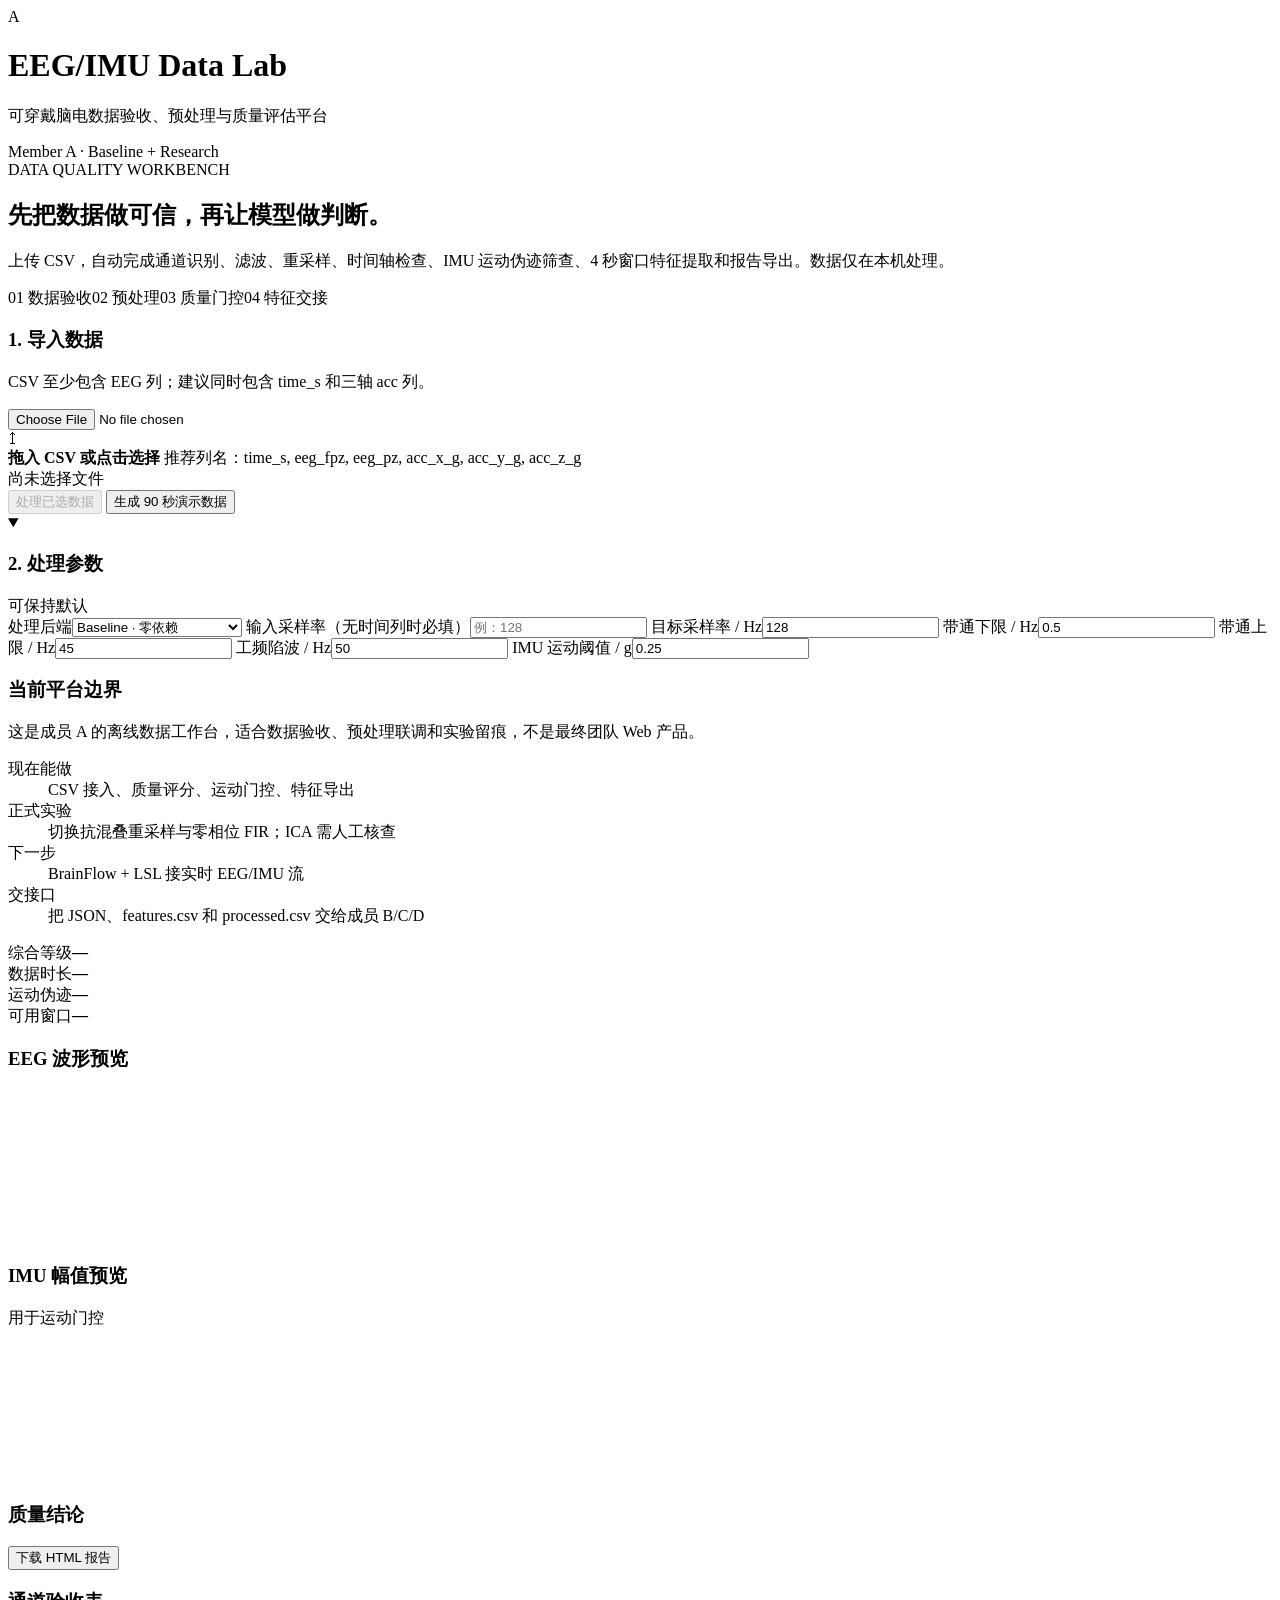
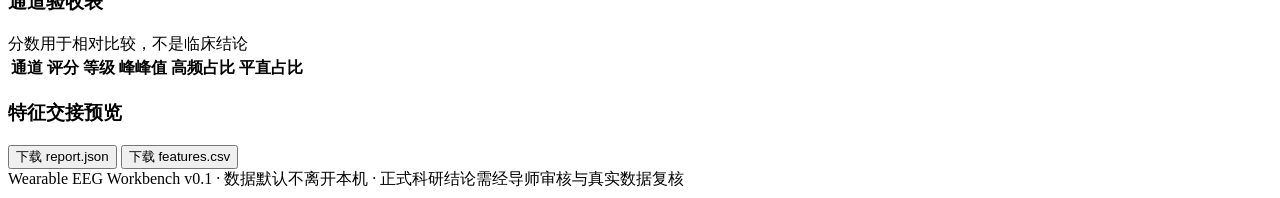
==== web/index.html @ b914ef6c "Initial team EEG workbench and platform" ====
<!doctype html>
<html lang="zh-CN">
<head>
  <meta charset="utf-8">
  <meta name="viewport" content="width=device-width, initial-scale=1">
  <title>EEG/IMU Data Lab</title>
  <link rel="stylesheet" href="/styles.css">
</head>
<body>
  <header class="topbar">
    <div class="brand">
      <div class="brand-mark">A</div>
      <div>
        <h1>EEG/IMU Data Lab</h1>
        <p>可穿戴脑电数据验收、预处理与质量评估平台</p>
      </div>
    </div>
    <div class="scope">Member A · Baseline + Research</div>
  </header>

  <main>
    <section class="hero">
      <div>
        <span class="eyebrow">DATA QUALITY WORKBENCH</span>
        <h2>先把数据做可信，再让模型做判断。</h2>
        <p>上传 CSV，自动完成通道识别、滤波、重采样、时间轴检查、IMU 运动伪迹筛查、4 秒窗口特征提取和报告导出。数据仅在本机处理。</p>
      </div>
      <div class="hero-steps">
        <span>01 数据验收</span><span>02 预处理</span><span>03 质量门控</span><span>04 特征交接</span>
      </div>
    </section>

    <section class="workspace">
      <div class="left-stack">
        <article class="panel">
          <div class="panel-heading">
            <div><h3>1. 导入数据</h3><p>CSV 至少包含 EEG 列；建议同时包含 time_s 和三轴 acc 列。</p></div>
          </div>
          <label class="dropzone" id="dropzone">
            <input type="file" id="fileInput" accept=".csv,text/csv">
            <div class="upload-icon">↥</div>
            <strong>拖入 CSV 或点击选择</strong>
            <span>推荐列名：time_s, eeg_fpz, eeg_pz, acc_x_g, acc_y_g, acc_z_g</span>
          </label>
          <div class="file-meta" id="fileMeta">尚未选择文件</div>
          <div class="button-row">
            <button class="primary" id="processBtn" disabled>处理已选数据</button>
            <button class="secondary" id="demoBtn">生成 90 秒演示数据</button>
          </div>
        </article>

        <article class="panel">
          <details open>
            <summary><h3>2. 处理参数</h3><span>可保持默认</span></summary>
            <div class="form-grid">
              <label>处理后端<select id="backend"><option value="baseline">Baseline · 零依赖</option><option value="research">Research · SciPy + MNE</option></select></label>
              <label>输入采样率（无时间列时必填）<input id="sampleRate" type="number" min="1" placeholder="例：128"></label>
              <label>目标采样率 / Hz<input id="targetRate" type="number" min="1" value="128"></label>
              <label>带通下限 / Hz<input id="lowHz" type="number" min="0" step="0.1" value="0.5"></label>
              <label>带通上限 / Hz<input id="highHz" type="number" min="1" value="45"></label>
              <label>工频陷波 / Hz<input id="notchHz" type="number" min="0" value="50"></label>
              <label>IMU 运动阈值 / g<input id="motionThreshold" type="number" min="0" step="0.05" value="0.25"></label>
            </div>
          </details>
        </article>
      </div>

      <aside class="panel guide">
        <h3>当前平台边界</h3>
        <p>这是成员 A 的离线数据工作台，适合数据验收、预处理联调和实验留痕，不是最终团队 Web 产品。</p>
        <dl>
          <dt>现在能做</dt><dd>CSV 接入、质量评分、运动门控、特征导出</dd>
          <dt>正式实验</dt><dd>切换抗混叠重采样与零相位 FIR；ICA 需人工核查</dd>
          <dt>下一步</dt><dd>BrainFlow + LSL 接实时 EEG/IMU 流</dd>
          <dt>交接口</dt><dd>把 JSON、features.csv 和 processed.csv 交给成员 B/C/D</dd>
        </dl>
      </aside>
    </section>

    <div id="status" class="status hidden"></div>
    <section id="results" class="results hidden">
      <div class="metric-grid">
        <article class="metric-card"><span>综合等级</span><strong id="qualityGrade">—</strong><small id="qualityScore"></small></article>
        <article class="metric-card"><span>数据时长</span><strong id="duration">—</strong><small id="rows"></small></article>
        <article class="metric-card"><span>运动伪迹</span><strong id="motionRatio">—</strong><small id="motionThresholdLabel"></small></article>
        <article class="metric-card"><span>可用窗口</span><strong id="keptWindows">—</strong><small id="windowSummary"></small></article>
      </div>

      <div class="chart-grid">
        <article class="panel chart-panel"><div class="panel-heading"><h3>EEG 波形预览</h3><span id="eegChartName"></span></div><canvas id="eegChart"></canvas></article>
        <article class="panel chart-panel"><div class="panel-heading"><h3>IMU 幅值预览</h3><span>用于运动门控</span></div><canvas id="imuChart"></canvas></article>
      </div>

      <article class="panel">
        <div class="panel-heading"><h3>质量结论</h3><button class="text-button" id="downloadHtml">下载 HTML 报告</button></div>
        <div id="issues" class="issue-list"></div>
        <div id="warnings" class="warning-list"></div>
      </article>

      <article class="panel">
        <div class="panel-heading"><h3>通道验收表</h3><span>分数用于相对比较，不是临床结论</span></div>
        <div class="table-wrap"><table><thead><tr><th>通道</th><th>评分</th><th>等级</th><th>峰峰值</th><th>高频占比</th><th>平直占比</th></tr></thead><tbody id="channelBody"></tbody></table></div>
      </article>

      <article class="panel">
        <div class="panel-heading"><h3>特征交接预览</h3><span id="featureCount"></span></div>
        <div class="table-wrap"><table><thead id="featureHead"></thead><tbody id="featureBody"></tbody></table></div>
        <div class="button-row">
          <button class="secondary" id="downloadJson">下载 report.json</button>
          <button class="secondary" id="downloadFeatures">下载 features.csv</button>
        </div>
      </article>
    </section>
  </main>

  <footer>Wearable EEG Workbench v0.1 · 数据默认不离开本机 · 正式科研结论需经导师审核与真实数据复核</footer>
  <script src="/app.js"></script>
</body>
</html>
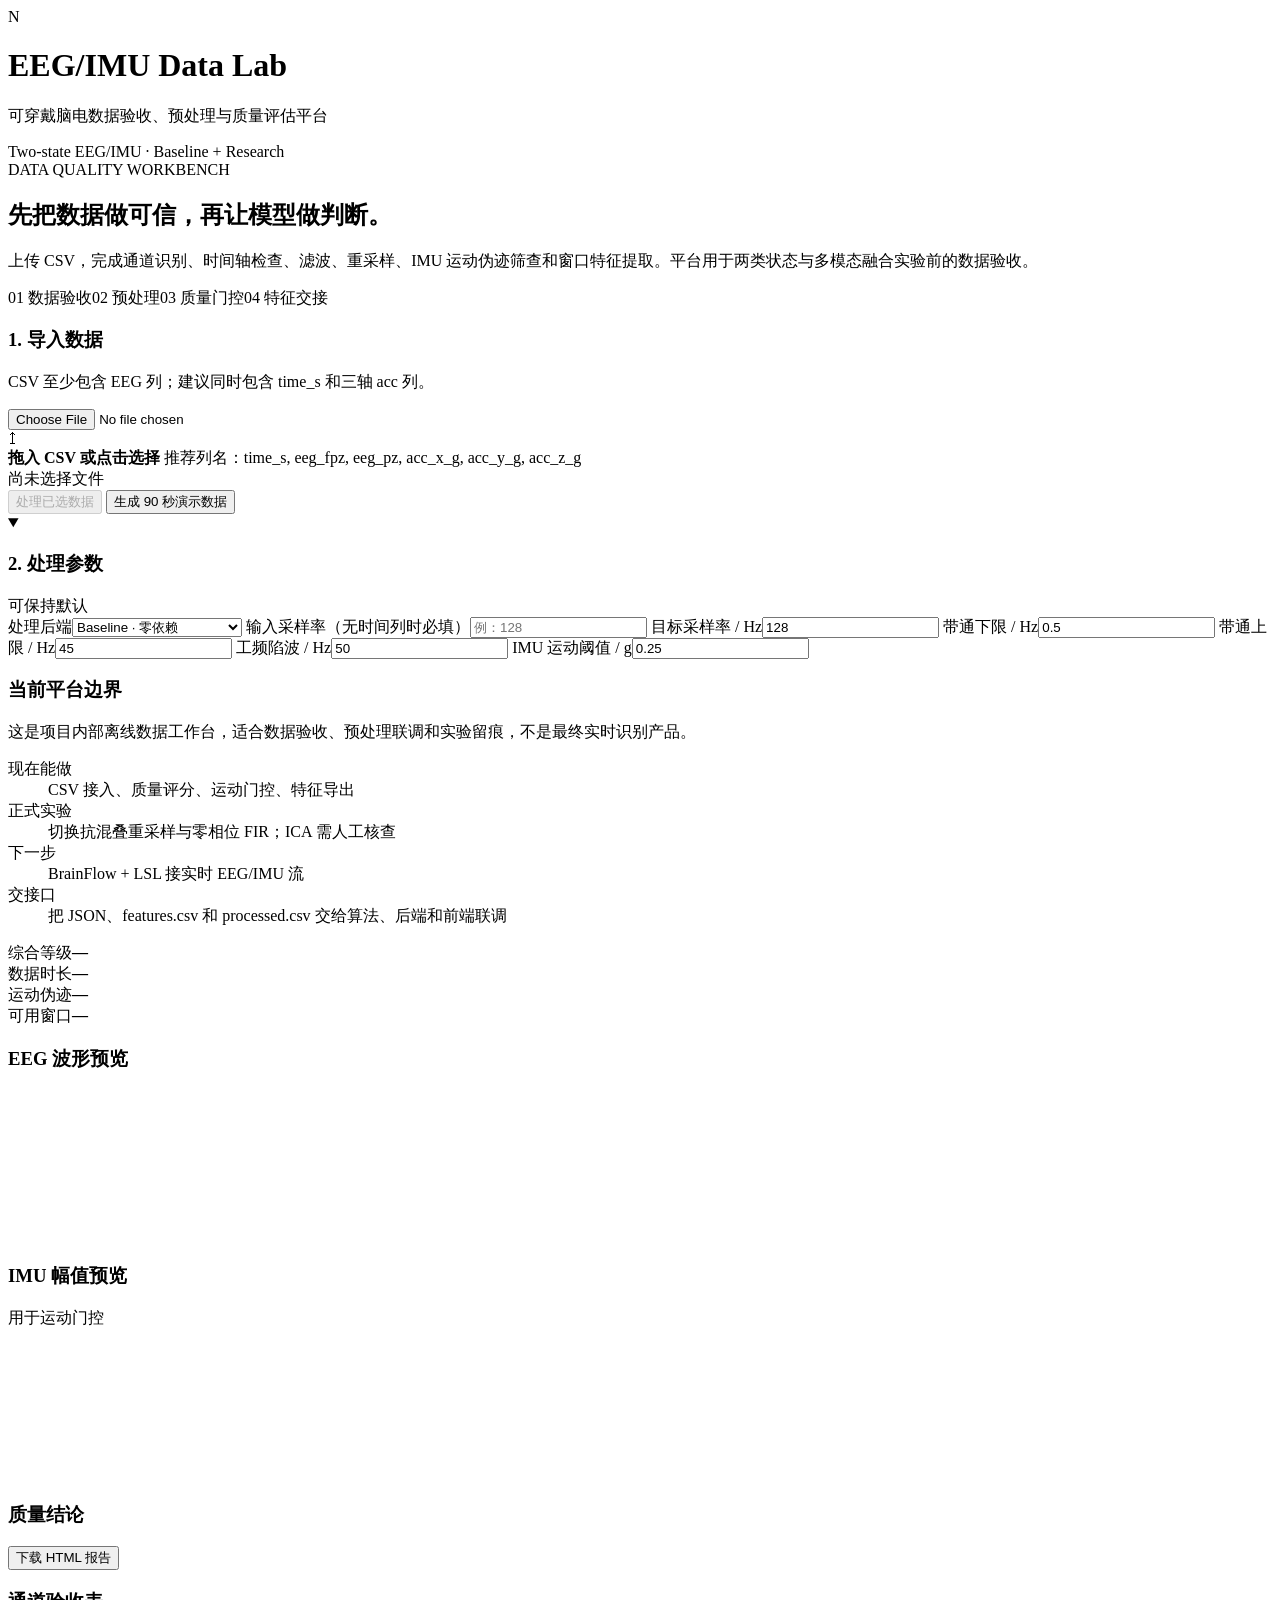
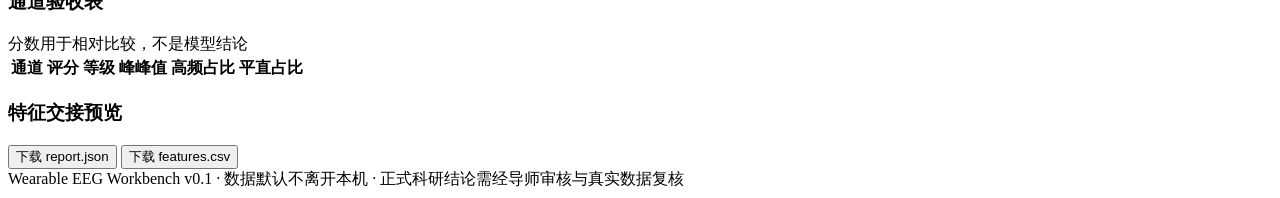
==== commit 02a1842d: "Align project scope with revised two-state research plan" ====
--- a/web/index.html
+++ b/web/index.html
@@ -9,13 +9,13 @@
 <body>
   <header class="topbar">
     <div class="brand">
-      <div class="brand-mark">A</div>
+      <div class="brand-mark">N</div>
       <div>
         <h1>EEG/IMU Data Lab</h1>
         <p>可穿戴脑电数据验收、预处理与质量评估平台</p>
       </div>
     </div>
-    <div class="scope">Member A · Baseline + Research</div>
+    <div class="scope">Two-state EEG/IMU · Baseline + Research</div>
   </header>
 
   <main>
@@ -23,7 +23,7 @@
       <div>
         <span class="eyebrow">DATA QUALITY WORKBENCH</span>
         <h2>先把数据做可信，再让模型做判断。</h2>
-        <p>上传 CSV，自动完成通道识别、滤波、重采样、时间轴检查、IMU 运动伪迹筛查、4 秒窗口特征提取和报告导出。数据仅在本机处理。</p>
+        <p>上传 CSV，完成通道识别、时间轴检查、滤波、重采样、IMU 运动伪迹筛查和窗口特征提取。平台用于两类状态与多模态融合实验前的数据验收。</p>
       </div>
       <div class="hero-steps">
         <span>01 数据验收</span><span>02 预处理</span><span>03 质量门控</span><span>04 特征交接</span>
@@ -67,12 +67,12 @@
 
       <aside class="panel guide">
         <h3>当前平台边界</h3>
-        <p>这是成员 A 的离线数据工作台，适合数据验收、预处理联调和实验留痕，不是最终团队 Web 产品。</p>
+        <p>这是项目内部离线数据工作台，适合数据验收、预处理联调和实验留痕，不是最终实时识别产品。</p>
         <dl>
           <dt>现在能做</dt><dd>CSV 接入、质量评分、运动门控、特征导出</dd>
           <dt>正式实验</dt><dd>切换抗混叠重采样与零相位 FIR；ICA 需人工核查</dd>
           <dt>下一步</dt><dd>BrainFlow + LSL 接实时 EEG/IMU 流</dd>
-          <dt>交接口</dt><dd>把 JSON、features.csv 和 processed.csv 交给成员 B/C/D</dd>
+          <dt>交接口</dt><dd>把 JSON、features.csv 和 processed.csv 交给算法、后端和前端联调</dd>
         </dl>
       </aside>
     </section>
@@ -98,7 +98,7 @@
       </article>
 
       <article class="panel">
-        <div class="panel-heading"><h3>通道验收表</h3><span>分数用于相对比较，不是临床结论</span></div>
+        <div class="panel-heading"><h3>通道验收表</h3><span>分数用于相对比较，不是模型结论</span></div>
         <div class="table-wrap"><table><thead><tr><th>通道</th><th>评分</th><th>等级</th><th>峰峰值</th><th>高频占比</th><th>平直占比</th></tr></thead><tbody id="channelBody"></tbody></table></div>
       </article>
 
